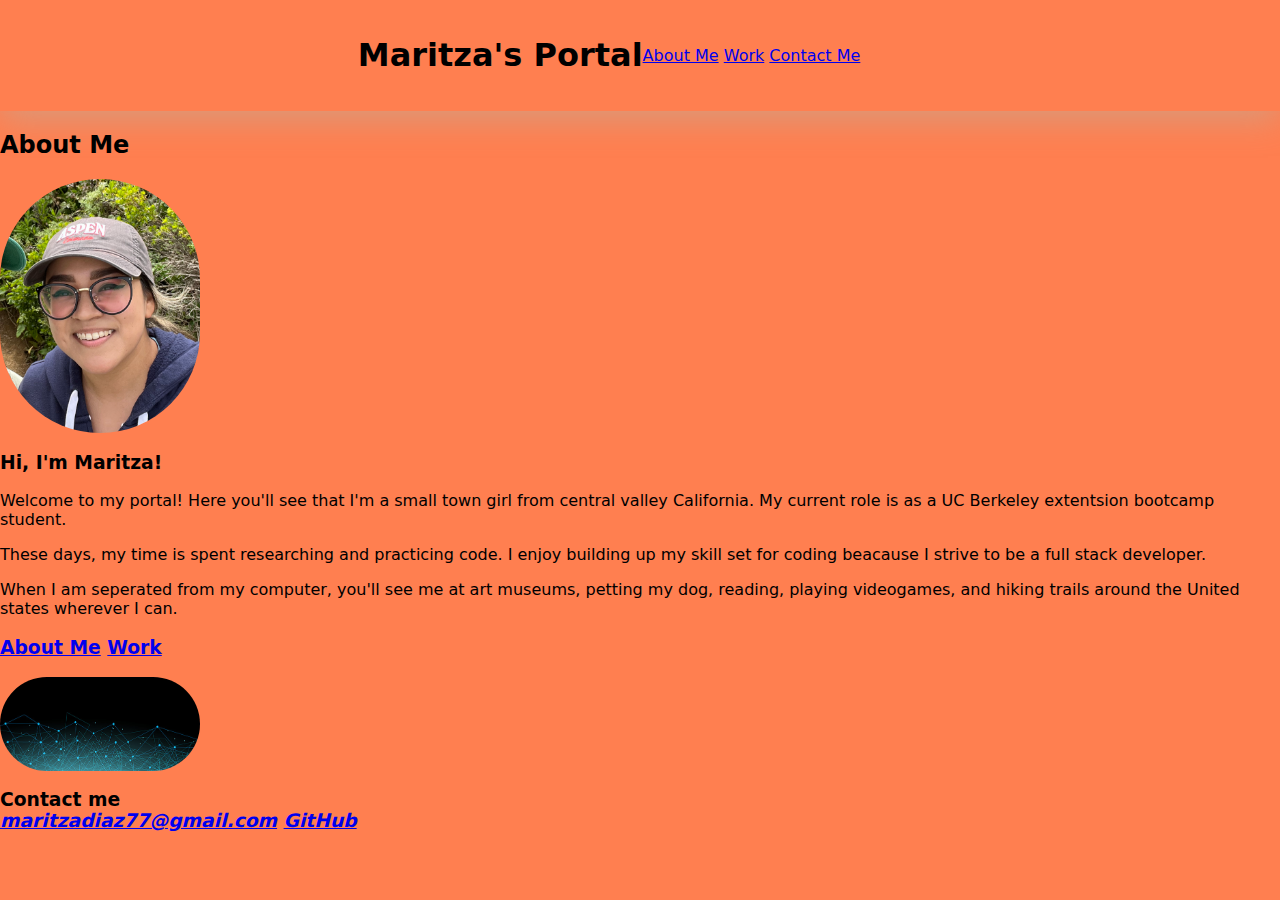
==== index.html @ 1c759dd8 "added some new images i want to use." ====
<!DOCTYPE html>
<html lang="en">
  <head>
    <meta charset="UTF-8" />
    <meta name="viewport" content="width=device-width, initial-scale=1.0" />
    <title>Maritza's Portal</title>
    <link rel="stylesheet" href="style.css" />
  </head>
  <header>
    <h1>Maritza's Portal</h1>
    <nav>
      <a href="about">About Me</a>
      <a href="work">Work</a>
      <a href="contact">Contact Me</a>
    </nav>
  </header>

  <section class="page-section" id="about">
    <h2>About Me</h2>
    <div>
      <img src="Portrait.jpg" alt="image" />
      <h3>Hi, I'm Maritza!</h3>
      <p>
        Welcome to my portal! Here you'll see that I'm a small town girl from
        central valley California. My current role is as a UC Berkeley
        extentsion bootcamp student.
      </p>
      <p>
        These days, my time is spent researching and practicing code. I enjoy
        building up my skill set for coding beacause I strive to be a full stack
        developer.
      </p>
      <p>
        When I am seperated from my computer, you'll see me at art museums,
        petting my dog, reading, playing videogames, and hiking trails around
        the United states wherever I can.
      </p>
    </div>
  </section>

  <h3>
    <nav>
      <a href="About Me">About Me</a>
      <a href="Work">Work</a>
    </nav>
  </h3>

  <body>
    <div class="background">
      <img src="cyberspace.jpg" />
    </div>
    <section class="contact" id="contact">
      <h3>
        Contact me
        <address>
          <a href="mailto:maritzadiaz77@gmail.com">maritzadiaz77@gmail.com</a>
          <a href="https://github.com/maritzadiaz77">GitHub</a>
        </address>
      </h3>
    </section>
  </body>
</html>
---- style.css ----
* {
  box-sizing: border-box;
}
body {
  margin: 0;
  padding: 0;
  font-family: system-ui, -apple-system, BlinkMacSystemFont, "Segoe UI", Roboto,
    Oxygen, Ubuntu, Cantarell, "Open Sans", "Helvetica Neue", sans-serif;
  background-color: coral;
}

img {
  display: block;
  width: 200px;
  border-radius: 100px;
}
header {
  padding: 15px 6% 15px 015px;
  display: flex;
  flex-direction: row;
  justify-content: center;
  flex-wrap: wrap;
  align-items: center;
  box-shadow: 0 5px 35px rgba(146, 204, 206, 0.4);
}
body {
  background-repeat: no-repeat;
  background-size: cover;
}
/* */
*/
/* header { */ 
/* background-color: transparent; */
/* padding: 20px; */
/* text-align: center; */
/* font-size: 25px; */
/* color: forestgreen; */
/* background-color: aqua; */
/* /}  */

nav {
  float: left;
  width: 97%;
  height: 30px;
  background: teal;
  padding: 30px;
  text-align: center;
}
p,
h1,
h2,
h3 {
  color: black;
}
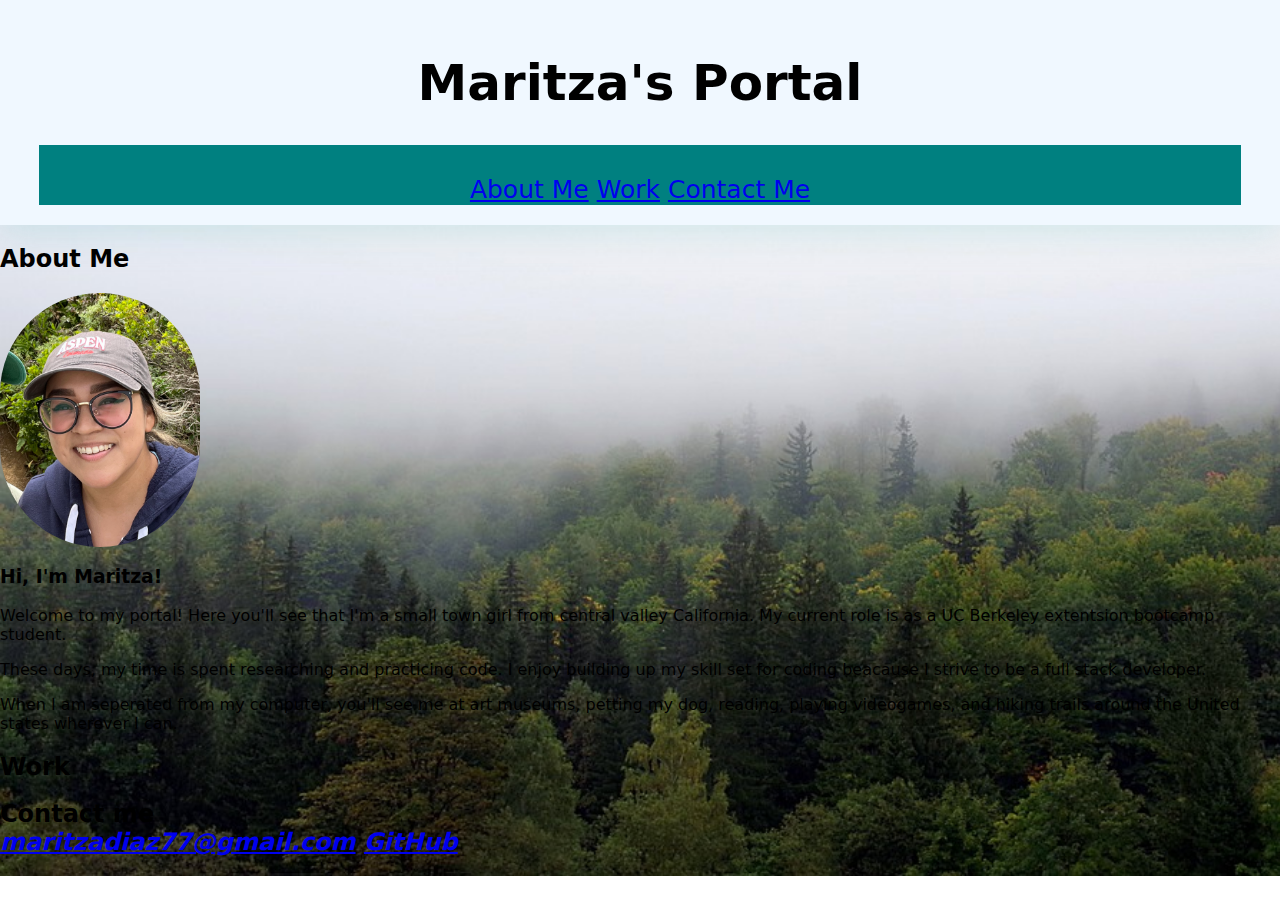
==== commit 0de0a44c: "Deleted an image I didnt't want to use anymore. I finally finished adding changes to the background." ====
--- a/index.html
+++ b/index.html
@@ -15,48 +15,47 @@
     </nav>
   </header>
 
-  <section class="page-section" id="about">
-    <h2>About Me</h2>
-    <div>
-      <img src="Portrait.jpg" alt="image" />
-      <h3>Hi, I'm Maritza!</h3>
-      <p>
-        Welcome to my portal! Here you'll see that I'm a small town girl from
-        central valley California. My current role is as a UC Berkeley
-        extentsion bootcamp student.
-      </p>
-      <p>
-        These days, my time is spent researching and practicing code. I enjoy
-        building up my skill set for coding beacause I strive to be a full stack
-        developer.
-      </p>
-      <p>
-        When I am seperated from my computer, you'll see me at art museums,
-        petting my dog, reading, playing videogames, and hiking trails around
-        the United states wherever I can.
-      </p>
-    </div>
-  </section>
+  <body>
+    <section class="page-section" id="about">
+      <h2>About Me</h2>
+      <div>
+        <img src="Portrait.jpg" alt="image" />
+        <h3>Hi, I'm Maritza!</h3>
+        <p>
+          Welcome to my portal! Here you'll see that I'm a small town girl from
+          central valley California. My current role is as a UC Berkeley
+          extentsion bootcamp student.
+        </p>
+        <p>
+          These days, my time is spent researching and practicing code. I enjoy
+          building up my skill set for coding beacause I strive to be a full
+          stack developer.
+        </p>
+        <p>
+          When I am seperated from my computer, you'll see me at art museums,
+          petting my dog, reading, playing videogames, and hiking trails around
+          the United states wherever I can.
+        </p>
+      </div>
+    </section>
 
-  <h3>
-    <nav>
-      <a href="About Me">About Me</a>
-      <a href="Work">Work</a>
-    </nav>
-  </h3>
+    <section class="page-section" id="work">
+      <h2>Work</h2>
+      <div>
+        <!-- image/hover link to work -->
+      </div>
+    </section>
 
-  <body>
-    <div class="background">
-      <img src="cyberspace.jpg" />
-    </div>
-    <section class="contact" id="contact">
-      <h3>
-        Contact me
-        <address>
-          <a href="mailto:maritzadiaz77@gmail.com">maritzadiaz77@gmail.com</a>
-          <a href="https://github.com/maritzadiaz77">GitHub</a>
-        </address>
-      </h3>
+    <section class="page-section" id="contact">
+      <div>
+        <h2>
+          Contact me
+          <address>
+            <a href="mailto:maritzadiaz77@gmail.com">maritzadiaz77@gmail.com</a>
+            <a href="https://github.com/maritzadiaz77">GitHub</a>
+          </address>
+        </h2>
+      </div>
     </section>
   </body>
 </html>
--- a/style.css
+++ b/style.css
@@ -6,9 +6,12 @@
   padding: 0;
   font-family: system-ui, -apple-system, BlinkMacSystemFont, "Segoe UI", Roboto,
     Oxygen, Ubuntu, Cantarell, "Open Sans", "Helvetica Neue", sans-serif;
-  background-color: coral;
+  /* Added a background image to my website. I added no repeat so that it's a single image and added the cover property
+  so that the image covers the whole background.*/
+  background-image: url(foggylandscape.jpg);
+  background-repeat: no-repeat;
+  background-size: cover;
 }
-
 img {
   display: block;
   width: 200px;
@@ -23,20 +26,13 @@
   align-items: center;
   box-shadow: 0 5px 35px rgba(146, 204, 206, 0.4);
 }
-body {
-  background-repeat: no-repeat;
-  background-size: cover;
+header {
+  background-color: aliceblue;
+  padding: 20px;
+  text-align: center;
+  font-size: 25px;
+  color: forestgreen;
 }
-/* */
-*/
-/* header { */ 
-/* background-color: transparent; */
-/* padding: 20px; */
-/* text-align: center; */
-/* font-size: 25px; */
-/* color: forestgreen; */
-/* background-color: aqua; */
-/* /}  */
 
 nav {
   float: left;
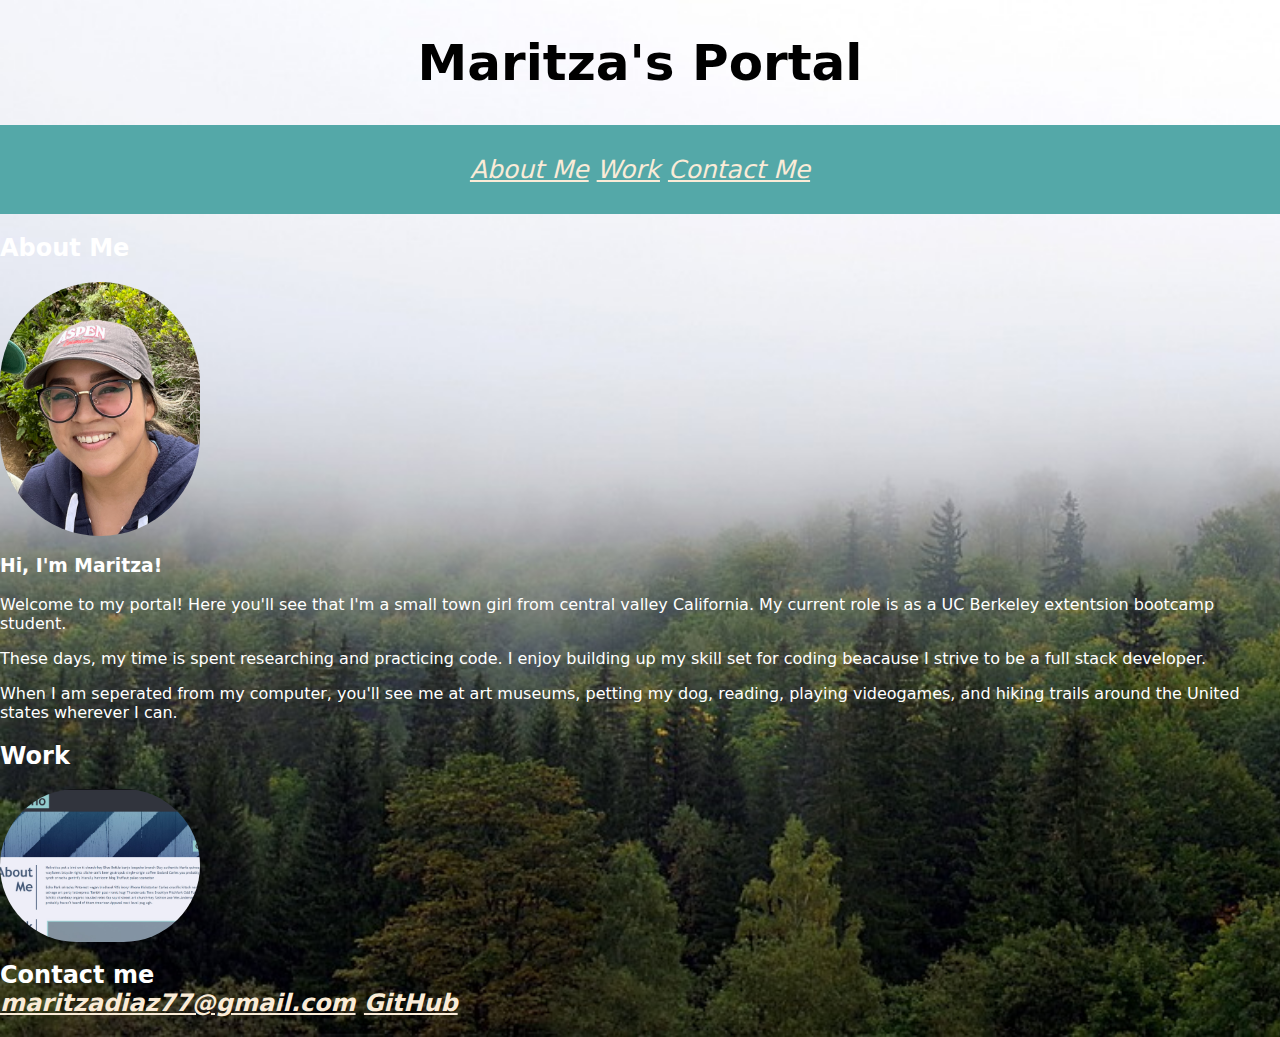
==== commit 8bf279a7: "I added a second image to my "work" section." ====
--- a/index.html
+++ b/index.html
@@ -18,8 +18,9 @@
   <body>
     <section class="page-section" id="about">
       <h2>About Me</h2>
+
+      <img src="Portrait.jpg" alt="image" />
       <div>
-        <img src="Portrait.jpg" alt="image" />
         <h3>Hi, I'm Maritza!</h3>
         <p>
           Welcome to my portal! Here you'll see that I'm a small town girl from
@@ -41,8 +42,8 @@
 
     <section class="page-section" id="work">
       <h2>Work</h2>
-      <div>
-        <!-- image/hover link to work -->
+      <div id="work-img">
+        <img src="Lerantino.jpg" alt="image" />
       </div>
     </section>
 
--- a/style.css
+++ b/style.css
@@ -18,33 +18,30 @@
   border-radius: 100px;
 }
 header {
-  padding: 15px 6% 15px 015px;
   display: flex;
   flex-direction: row;
   justify-content: center;
   flex-wrap: wrap;
   align-items: center;
-  box-shadow: 0 5px 35px rgba(146, 204, 206, 0.4);
-}
-header {
-  background-color: aliceblue;
-  padding: 20px;
+
   text-align: center;
   font-size: 25px;
-  color: forestgreen;
+  background-color: transparent;
 }
 
 nav {
-  float: left;
-  width: 97%;
-  height: 30px;
-  background: teal;
+  /* This first property will allow nav to take up 100% of screen. */
+  width: 100%;
+  background: rgb(84, 168, 168);
   padding: 30px;
   text-align: center;
 }
 p,
-h1,
 h2,
 h3 {
-  color: black;
+  color: white;
 }
+a:link {
+  color: antiquewhite;
+  font-style: italic;
+}
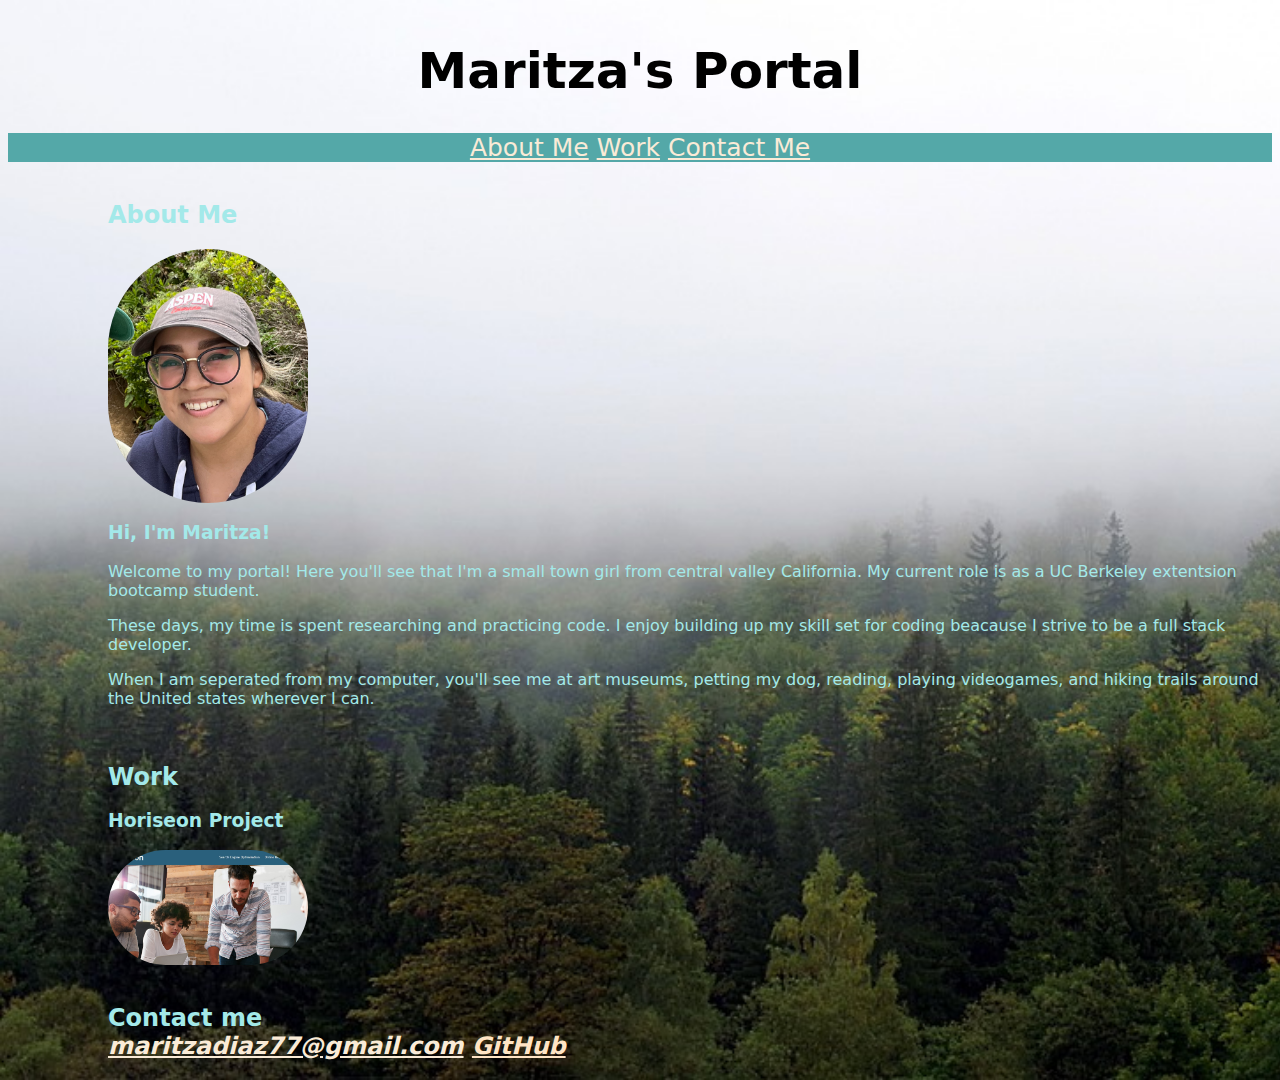
==== commit 1187caec: "I replaced the Lerantino image with an image of Horiseon. I also made my nav links function." ====
--- a/index.html
+++ b/index.html
@@ -4,17 +4,21 @@
     <meta charset="UTF-8" />
     <meta name="viewport" content="width=device-width, initial-scale=1.0" />
     <title>Maritza's Portal</title>
+    <!-- I connected my css to my html. -->
     <link rel="stylesheet" href="style.css" />
   </head>
   <header>
+    <!-- I tried to come up with a title for my site. -->
     <h1>Maritza's Portal</h1>
     <nav>
-      <a href="about">About Me</a>
-      <a href="work">Work</a>
-      <a href="contact">Contact Me</a>
+      <!-- I had to add ids to my sections so that I could make my nav section function.
+      By adding the <a href and pound key, now they're connected to my secions. -->
+      <a href="#about">About Me</a>
+      <a href="#work">Work</a>
+      <a href="#contact">Contact Me</a>
     </nav>
   </header>
-
+  <br />
   <body>
     <section class="page-section" id="about">
       <h2>About Me</h2>
@@ -39,21 +43,27 @@
         </p>
       </div>
     </section>
-
+    <br />
     <section class="page-section" id="work">
       <h2>Work</h2>
-      <div id="work-img">
-        <img src="Lerantino.jpg" alt="image" />
-      </div>
+      <!-- I was able to connect the previous assignment here by using my repo on github for it. -->
+      <h3>Horiseon Project</h3>
+      <a href="https://maritzadiaz77.github.io/marketing-tress/">
+        <img src="project.jpg" alt="image" width="400px"
+      /></a>
     </section>
-
+    <br />
     <section class="page-section" id="contact">
       <div>
         <h2>
           Contact me
           <address>
+            <!-- I made my email address actually function with the help of w3schools. -->
             <a href="mailto:maritzadiaz77@gmail.com">maritzadiaz77@gmail.com</a>
-            <a href="https://github.com/maritzadiaz77">GitHub</a>
+            <!-- I learned that I could just passte my github url below and I decided to change the color of it as well. -->
+            <a href="https://github.com/maritzadiaz77" style="color: bisque"
+              >GitHub</a
+            >
           </address>
         </h2>
       </div>
--- a/style.css
+++ b/style.css
@@ -2,8 +2,6 @@
   box-sizing: border-box;
 }
 body {
-  margin: 0;
-  padding: 0;
   font-family: system-ui, -apple-system, BlinkMacSystemFont, "Segoe UI", Roboto,
     Oxygen, Ubuntu, Cantarell, "Open Sans", "Helvetica Neue", sans-serif;
   /* Added a background image to my website. I added no repeat so that it's a single image and added the cover property
@@ -16,32 +14,40 @@
   display: block;
   width: 200px;
   border-radius: 100px;
+  margin-left: 100px;
 }
+/* Below I used some of the properties from the Lerantino profile
+and I changed it to my liking like having the header fill out my screen at the top, but I
+changed it by making it ransparent so that we can still see my background photo. */
 header {
   display: flex;
   flex-direction: row;
   justify-content: center;
   flex-wrap: wrap;
   align-items: center;
-
   text-align: center;
   font-size: 25px;
   background-color: transparent;
 }
-
+/* Below, I wanted to still have a nav bar but I didn't want it to stick out so much so I gave it a light color. */
 nav {
   /* This first property will allow nav to take up 100% of screen. */
   width: 100%;
   background: rgb(84, 168, 168);
-  padding: 30px;
   text-align: center;
+  margin: 0;
+  padding: 0;
 }
 p,
 h2,
 h3 {
-  color: white;
+  color: rgb(163, 233, 233);
+  margin-left: 100px;
 }
-a:link {
+/* I added the visited to my links beacause I didn't want them to change colors once clicked. */
+a:link,
+:visited {
   color: antiquewhite;
-  font-style: italic;
 }
+@media screen {
+}
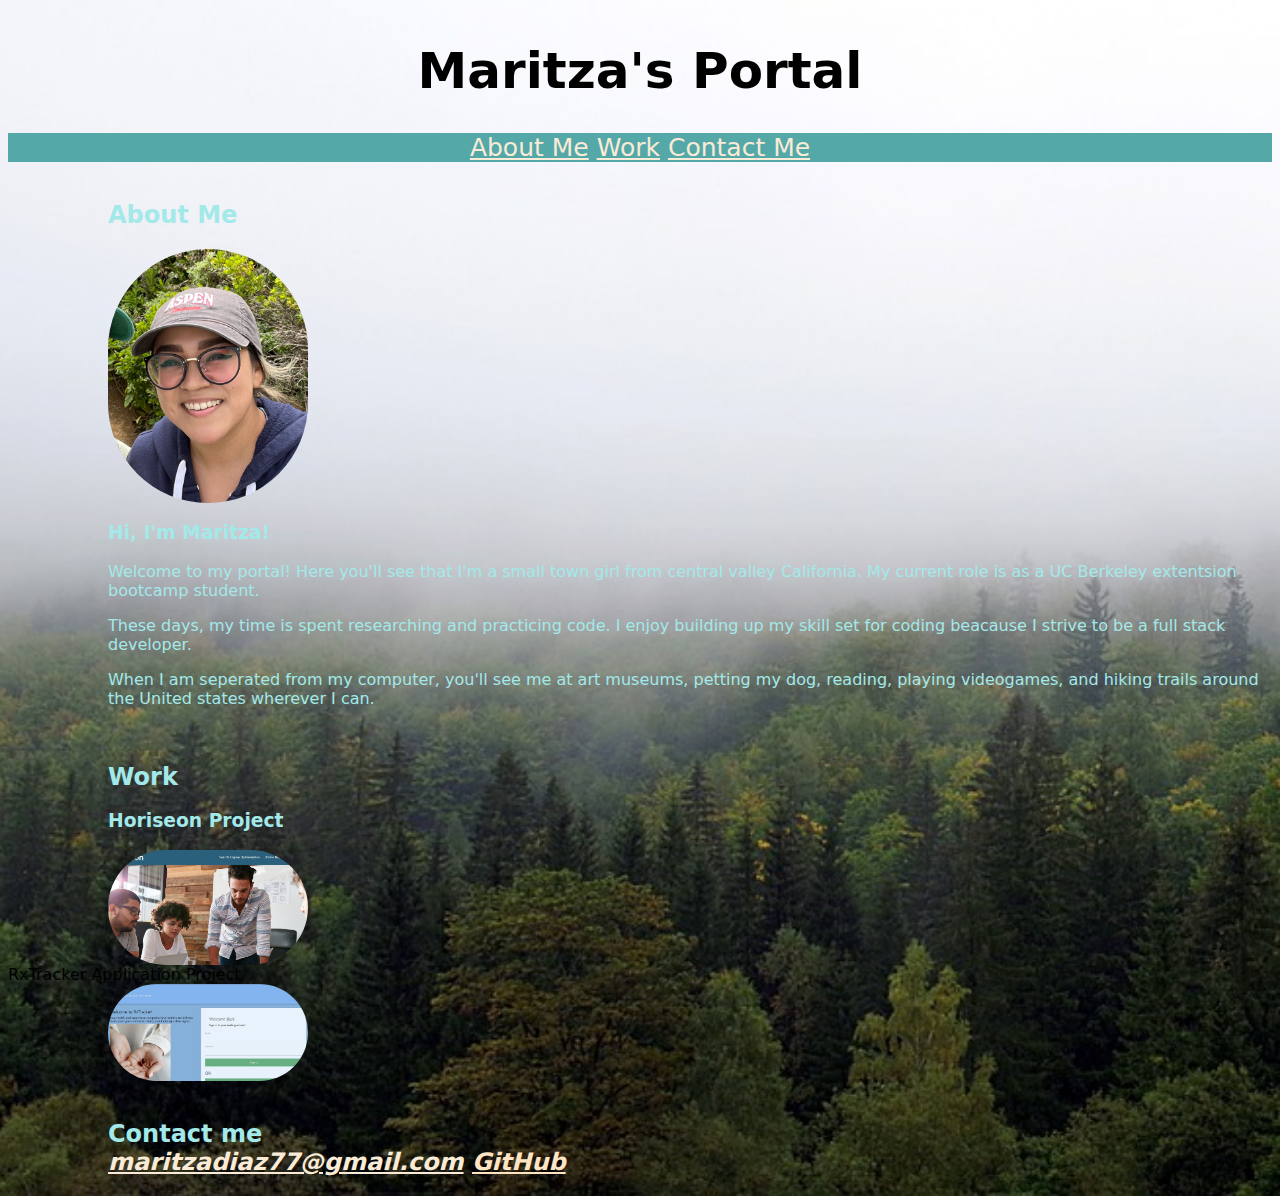
==== commit 8bfe01fb: "added image of project application project and link to project 1 to my portfolio." ====
--- a/index.html
+++ b/index.html
@@ -49,8 +49,11 @@
       <!-- I was able to connect the previous assignment here by using my repo on github for it. -->
       <h3>Horiseon Project</h3>
       <a href="https://maritzadiaz77.github.io/marketing-tress/">
-        <img src="project.jpg" alt="image" width="400px"
-      /></a>
+        <img src="project.jpg" alt="image" width="400px"/></a>
+<h23>
+RxTracker Application Project</h3>
+<a href="https://berheamanuel.github.io/rx-tracker-app/">
+<img src="healthGuardian.jpg" alt="image" width="400px"/></a>
     </section>
     <br />
     <section class="page-section" id="contact">
--- a/style.css
+++ b/style.css
@@ -49,5 +49,10 @@
 :visited {
   color: antiquewhite;
 }
-@media screen {
+/* As luigi suggested, I'm making a media query for
+mobile first. */
+@media only screen and (min-device-width: 480px) {
 }
+/* And this media query is for desktop. */
+@media only screen and (max-device-width: 992px) {
+}
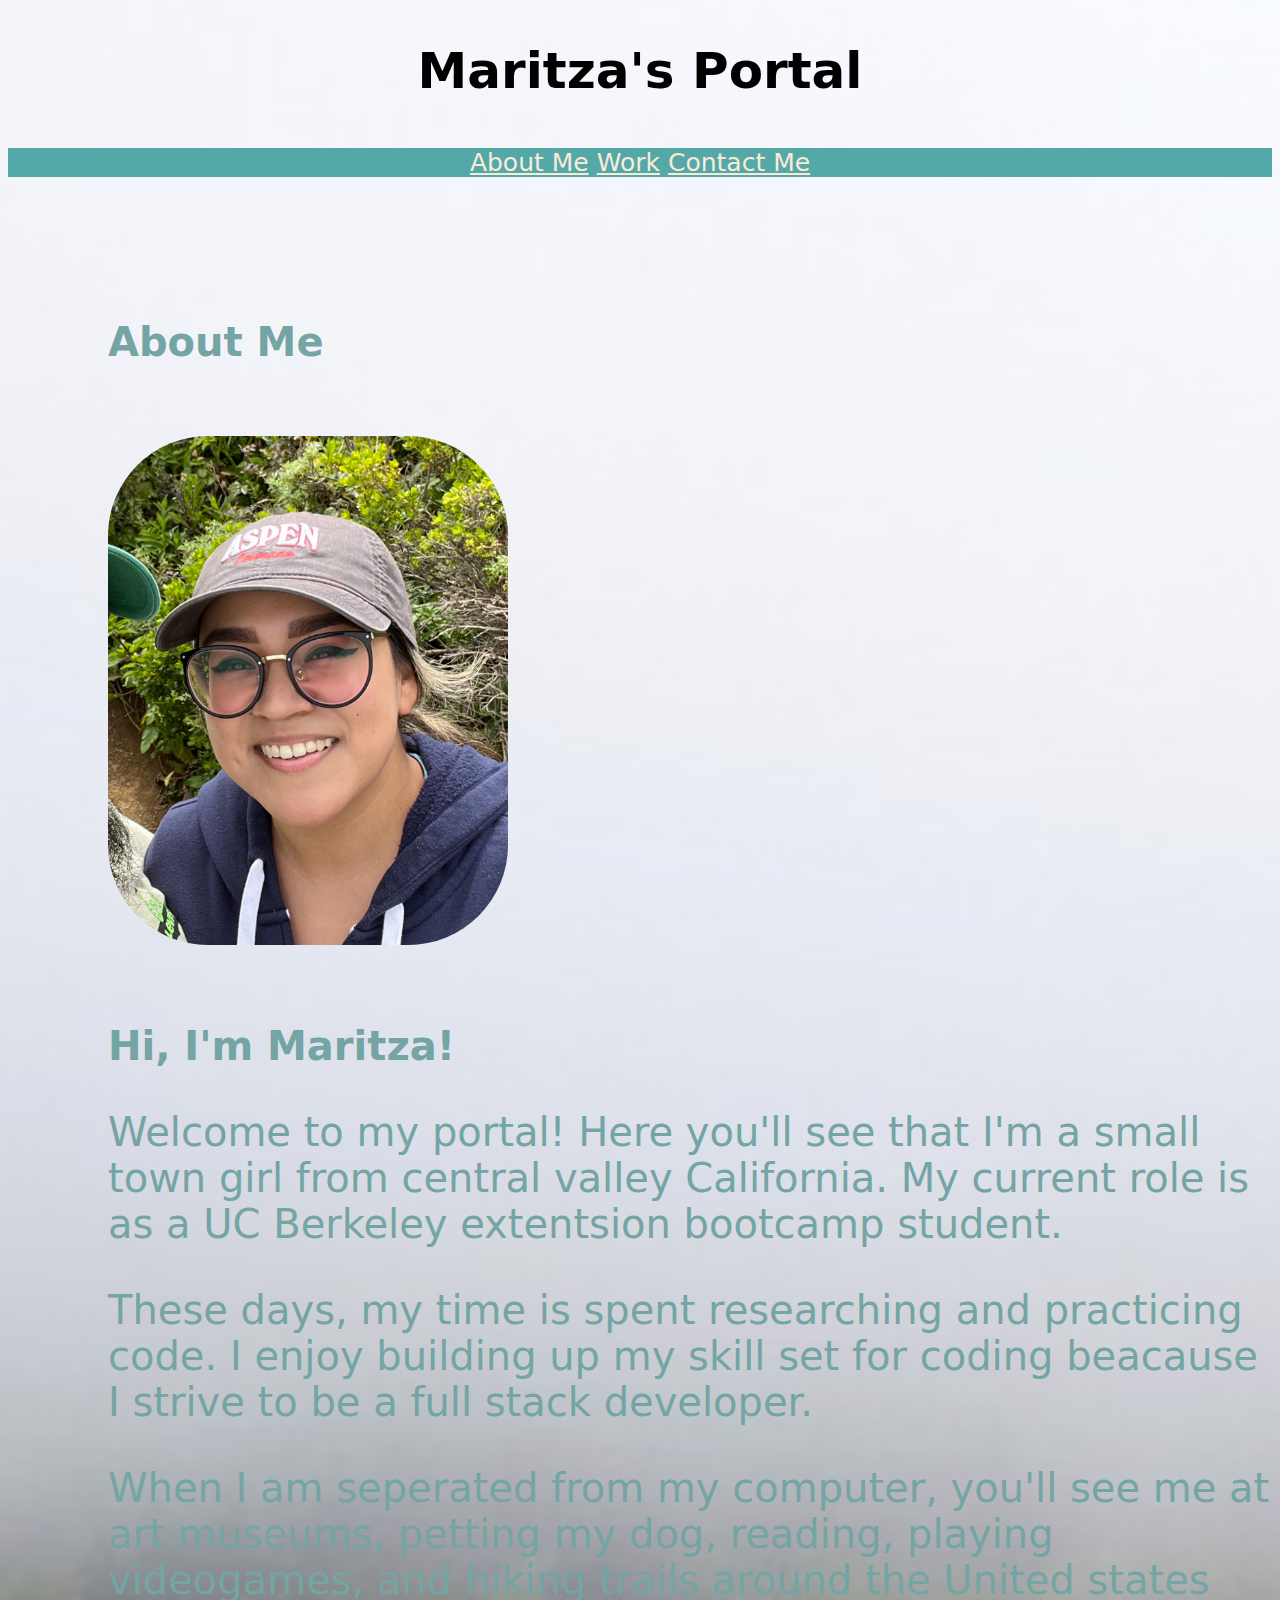
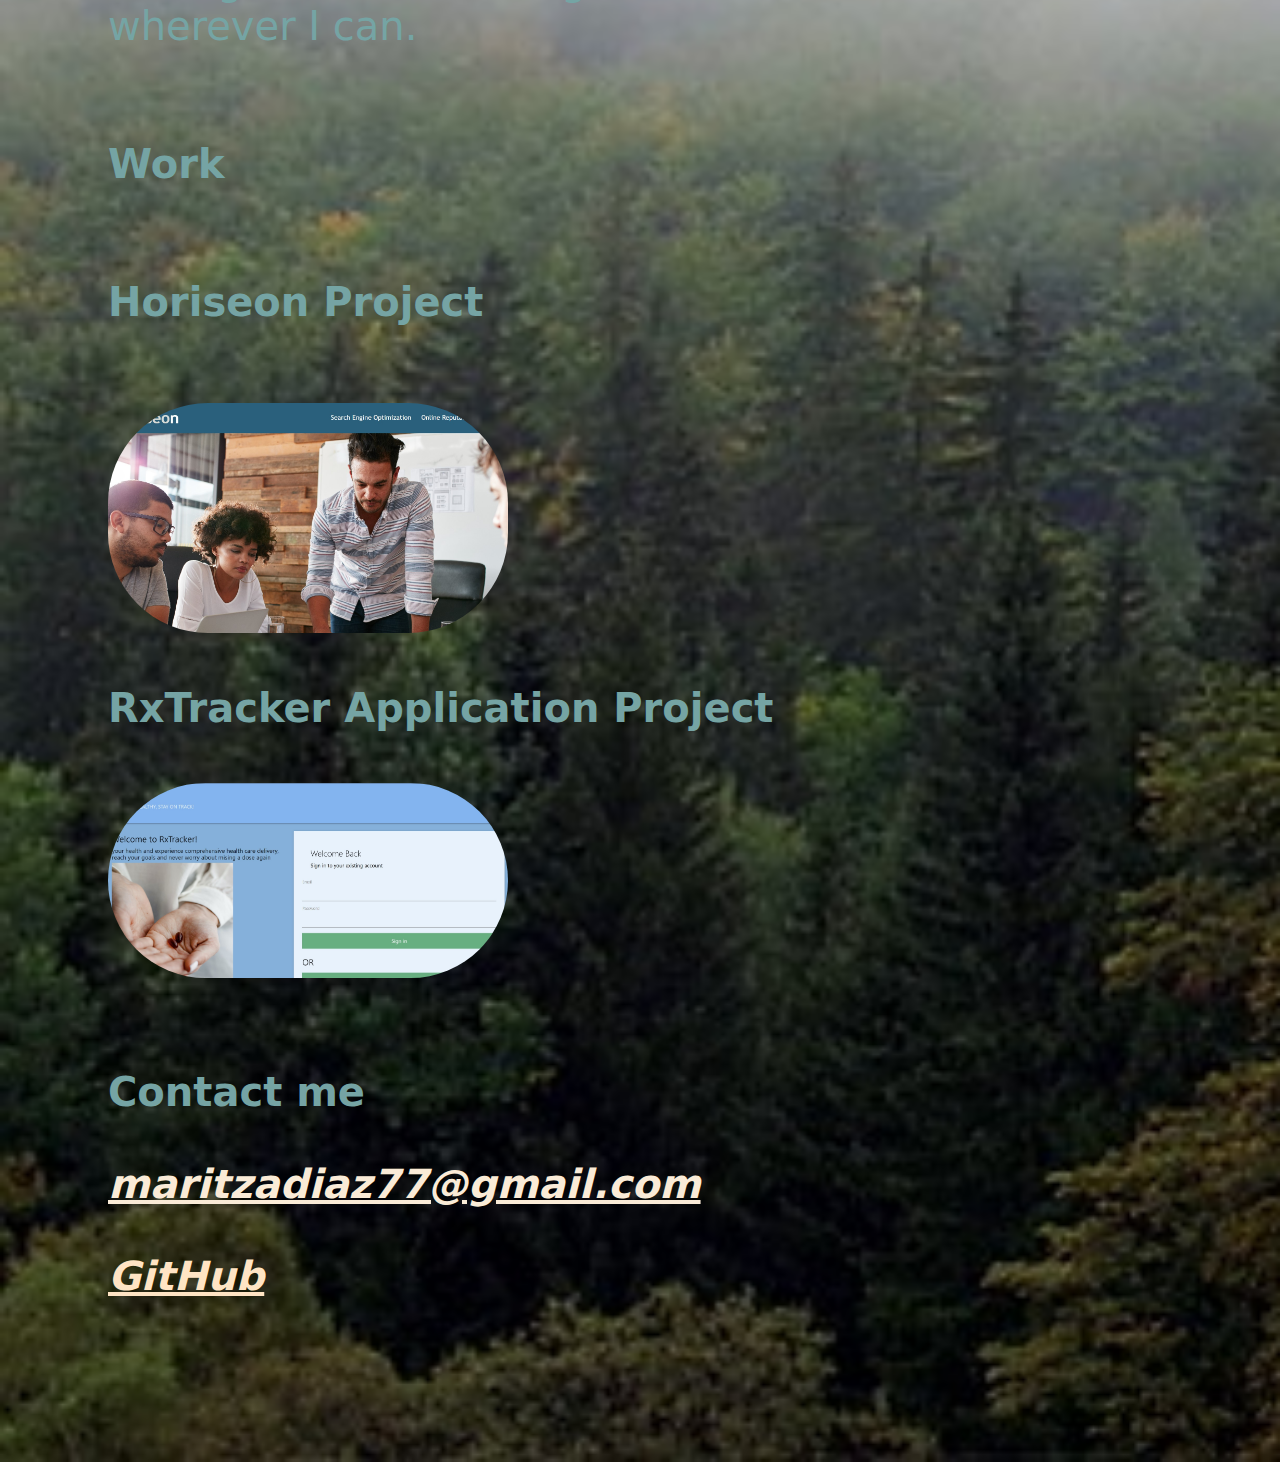
==== commit 084b5c2e: "Added screenshots of my webstite and added some more spacing in my code so that when i click the nav" ====
--- a/index.html
+++ b/index.html
@@ -16,14 +16,14 @@
       <a href="#about">About Me</a>
       <a href="#work">Work</a>
       <a href="#contact">Contact Me</a>
-    </nav>
+    </nav><br><br>
   </header>
-  <br />
+  <br /><br><br>
   <body>
-    <section class="page-section" id="about">
-      <h2>About Me</h2>
+    <section class="page-section" id="about"><br><br>
+      <h2>About Me</h2><br><br>
 
-      <img src="Portrait.jpg" alt="image" />
+      <img src="Portrait.jpg" alt="image" /><br><br>
       <div>
         <h3>Hi, I'm Maritza!</h3>
         <p>
@@ -45,30 +45,32 @@
     </section>
     <br />
     <section class="page-section" id="work">
-      <h2>Work</h2>
+      <h2>Work</h2><br>
       <!-- I was able to connect the previous assignment here by using my repo on github for it. -->
-      <h3>Horiseon Project</h3>
-      <a href="https://maritzadiaz77.github.io/marketing-tress/">
-        <img src="project.jpg" alt="image" width="400px"/></a>
-<h23>
-RxTracker Application Project</h3>
+      <h3>Horiseon Project</h3><br>
+      <a href="https://maritzadiaz77.github.io/marketing-tress/"><br>
+        <img src="project.jpg" alt="image" width="400px"/></a><br>
+<h2>
+RxTracker Application Project</h2><br>
 <a href="https://berheamanuel.github.io/rx-tracker-app/">
 <img src="healthGuardian.jpg" alt="image" width="400px"/></a>
     </section>
     <br />
-    <section class="page-section" id="contact">
-      <div>
+    <section class="page-section" id="contact"><br>
+      <div><br>
         <h2>
           Contact me
-          <address>
+          <address><br>
             <!-- I made my email address actually function with the help of w3schools. -->
-            <a href="mailto:maritzadiaz77@gmail.com">maritzadiaz77@gmail.com</a>
+            <a href="mailto:maritzadiaz77@gmail.com">maritzadiaz77@gmail.com</a><br><br>
             <!-- I learned that I could just passte my github url below and I decided to change the color of it as well. -->
             <a href="https://github.com/maritzadiaz77" style="color: bisque"
               >GitHub</a
-            >
-          </address>
+            ><br>
+          </address><br>
         </h2>
+        <br>
+        <br><br><br>
       </div>
     </section>
   </body>
--- a/style.css
+++ b/style.css
@@ -12,7 +12,7 @@
 }
 img {
   display: block;
-  width: 200px;
+  width: 400px;
   border-radius: 100px;
   margin-left: 100px;
 }
@@ -41,8 +41,9 @@
 p,
 h2,
 h3 {
-  color: rgb(163, 233, 233);
+  color: rgb(117, 164, 164);
   margin-left: 100px;
+ font-size:40px;
 }
 /* I added the visited to my links beacause I didn't want them to change colors once clicked. */
 a:link,
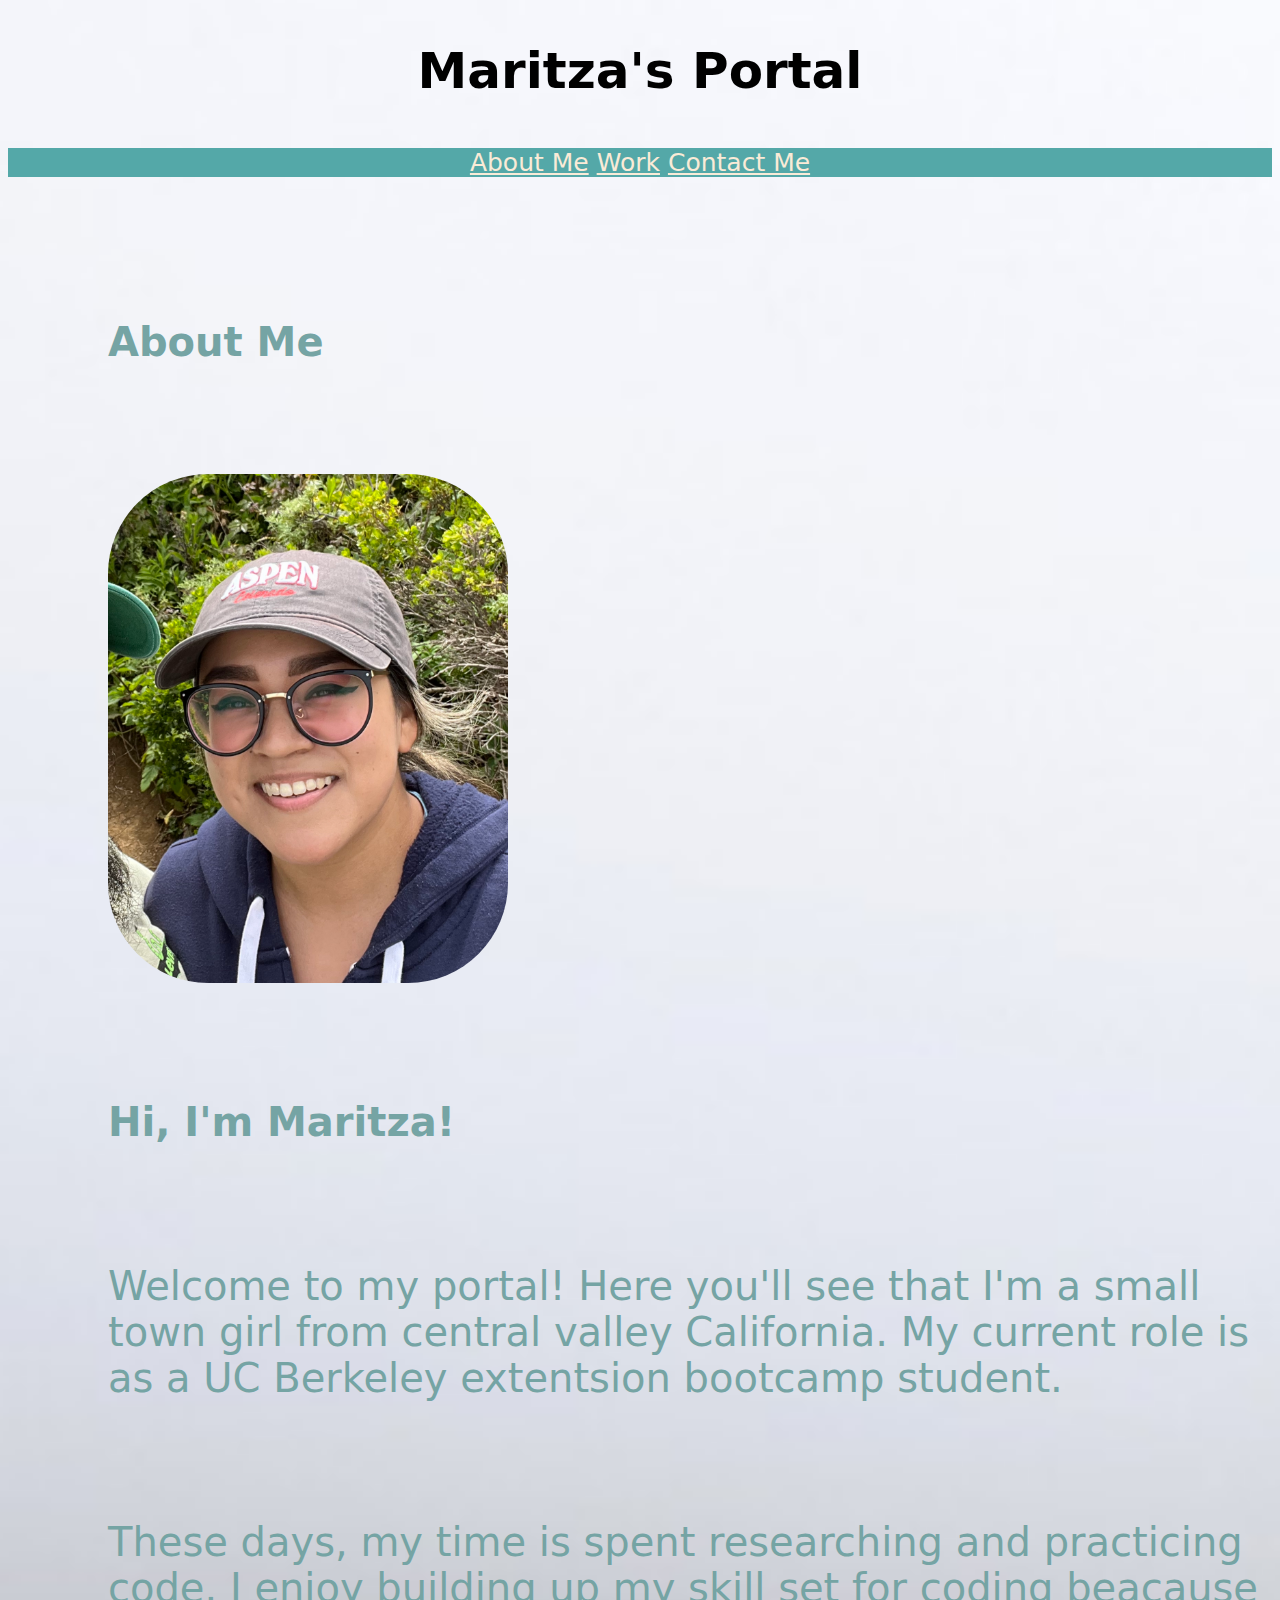
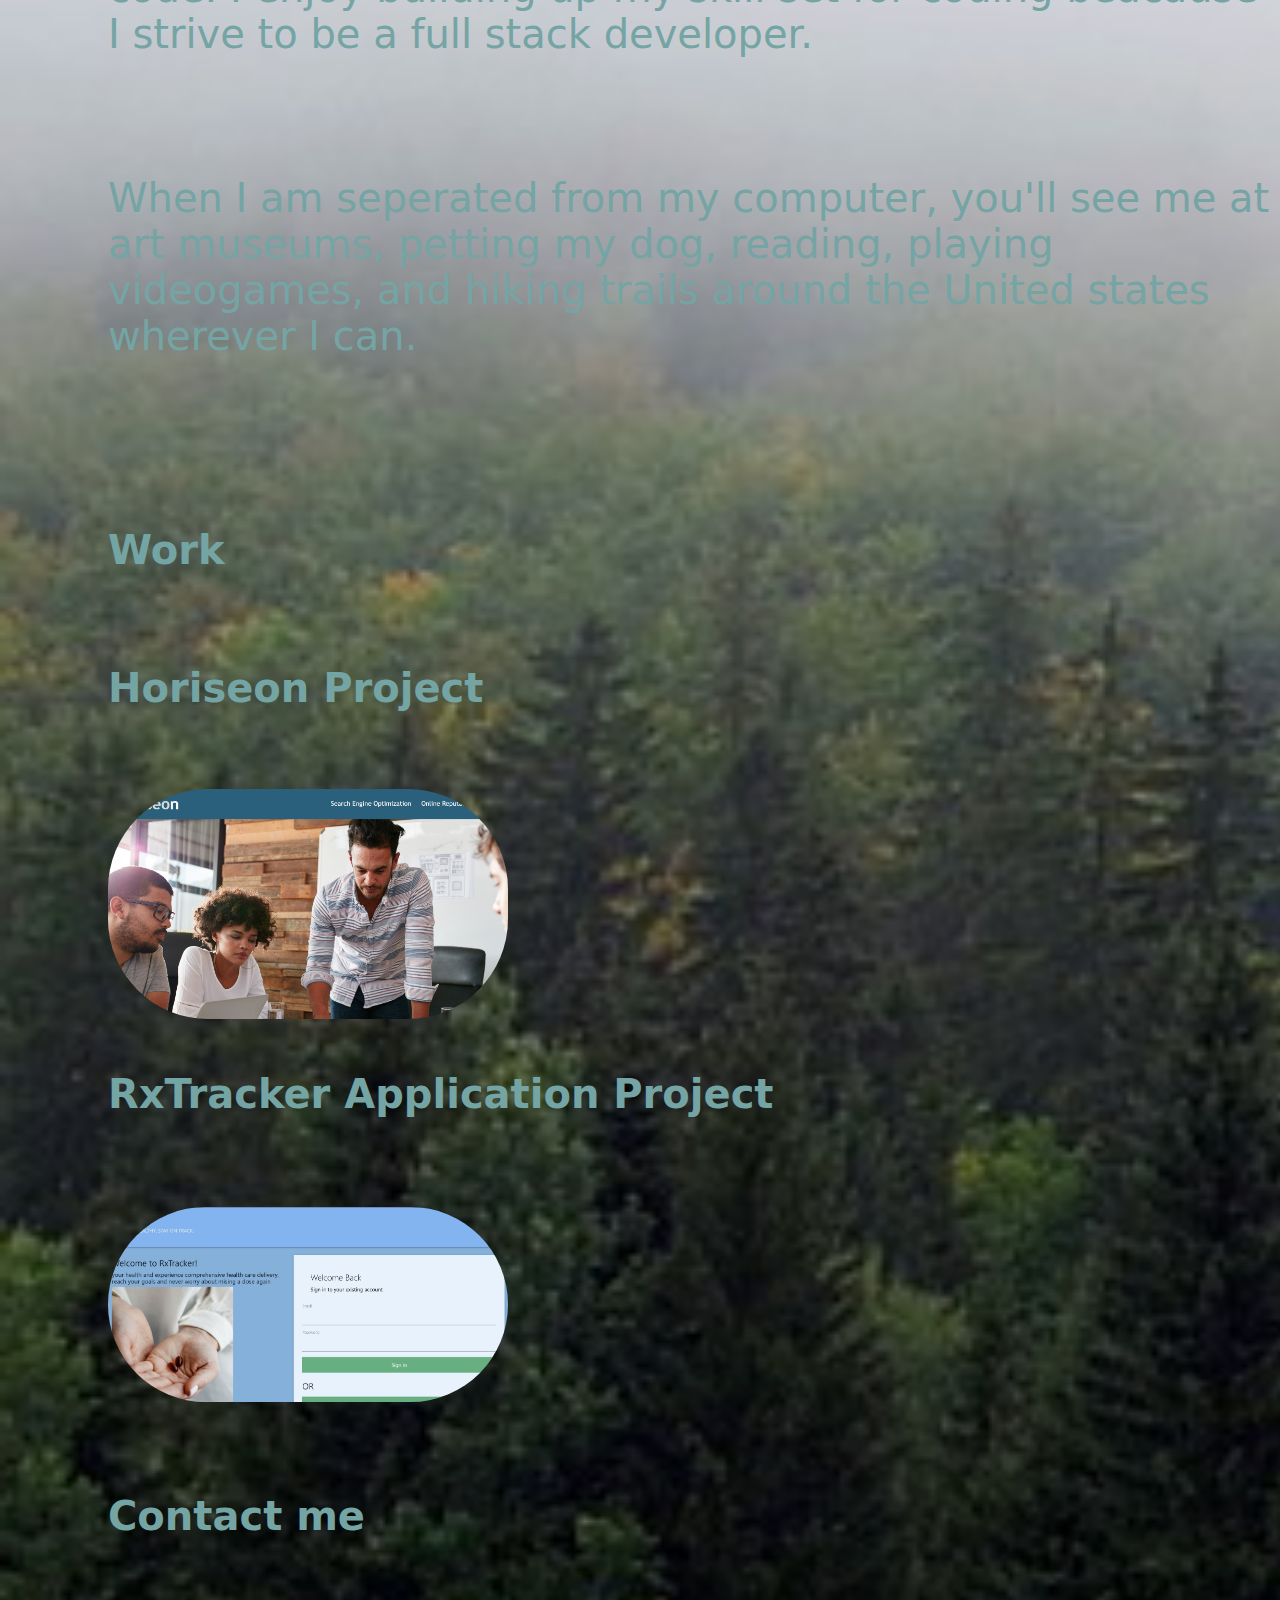
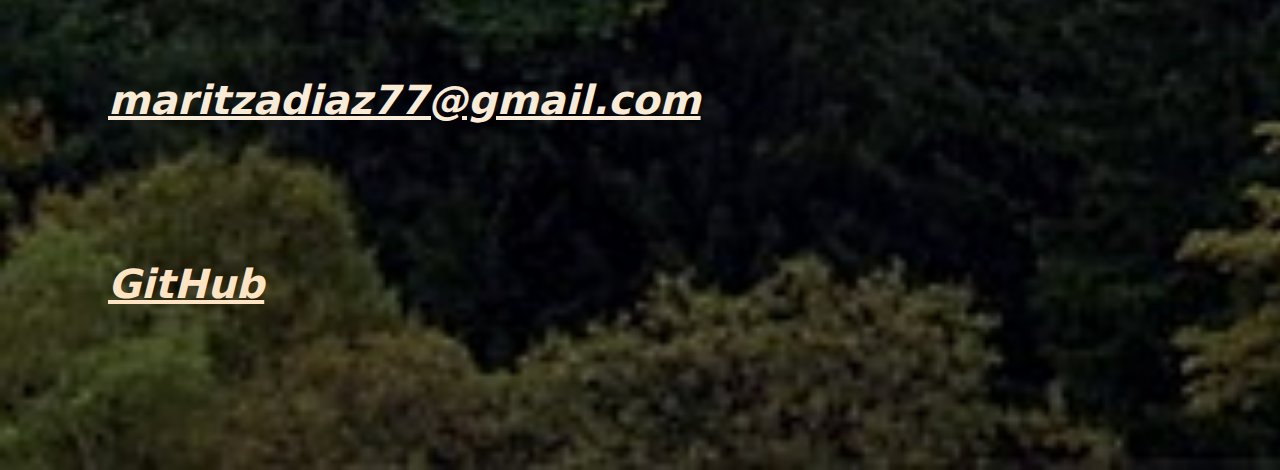
==== commit 6747eab5: "Added some spacing in my html code." ====
--- a/index.html
+++ b/index.html
@@ -9,7 +9,7 @@
   </head>
   <header>
     <!-- I tried to come up with a title for my site. -->
-    <h1>Maritza's Portal</h1>
+    <h1>Maritza's Portal</h1><br><br>
     <nav>
       <!-- I had to add ids to my sections so that I could make my nav section function.
       By adding the <a href and pound key, now they're connected to my secions. -->
@@ -21,28 +21,28 @@
   <br /><br><br>
   <body>
     <section class="page-section" id="about"><br><br>
-      <h2>About Me</h2><br><br>
+      <h2>About Me</h2><br><br><br><br>
 
-      <img src="Portrait.jpg" alt="image" /><br><br>
+      <img src="Portrait.jpg" alt="image" /><br><br><br><br>
       <div>
-        <h3>Hi, I'm Maritza!</h3>
+        <h3>Hi, I'm Maritza!</h3><br><br>
         <p>
           Welcome to my portal! Here you'll see that I'm a small town girl from
           central valley California. My current role is as a UC Berkeley
           extentsion bootcamp student.
-        </p>
+        </p><br><br>
         <p>
           These days, my time is spent researching and practicing code. I enjoy
           building up my skill set for coding beacause I strive to be a full
           stack developer.
-        </p>
+        </p><br><br>
         <p>
           When I am seperated from my computer, you'll see me at art museums,
           petting my dog, reading, playing videogames, and hiking trails around
           the United states wherever I can.
-        </p>
+        </p><br><br>
       </div>
-    </section>
+    </section><br><br>
     <br />
     <section class="page-section" id="work">
       <h2>Work</h2><br>
@@ -51,7 +51,7 @@
       <a href="https://maritzadiaz77.github.io/marketing-tress/"><br>
         <img src="project.jpg" alt="image" width="400px"/></a><br>
 <h2>
-RxTracker Application Project</h2><br>
+RxTracker Application Project</h2><br><br><br>
 <a href="https://berheamanuel.github.io/rx-tracker-app/">
 <img src="healthGuardian.jpg" alt="image" width="400px"/></a>
     </section>
@@ -60,9 +60,9 @@
       <div><br>
         <h2>
           Contact me
-          <address><br>
+          <address><br><br><br>
             <!-- I made my email address actually function with the help of w3schools. -->
-            <a href="mailto:maritzadiaz77@gmail.com">maritzadiaz77@gmail.com</a><br><br>
+            <a href="mailto:maritzadiaz77@gmail.com">maritzadiaz77@gmail.com</a><br><br><br><br>
             <!-- I learned that I could just passte my github url below and I decided to change the color of it as well. -->
             <a href="https://github.com/maritzadiaz77" style="color: bisque"
               >GitHub</a
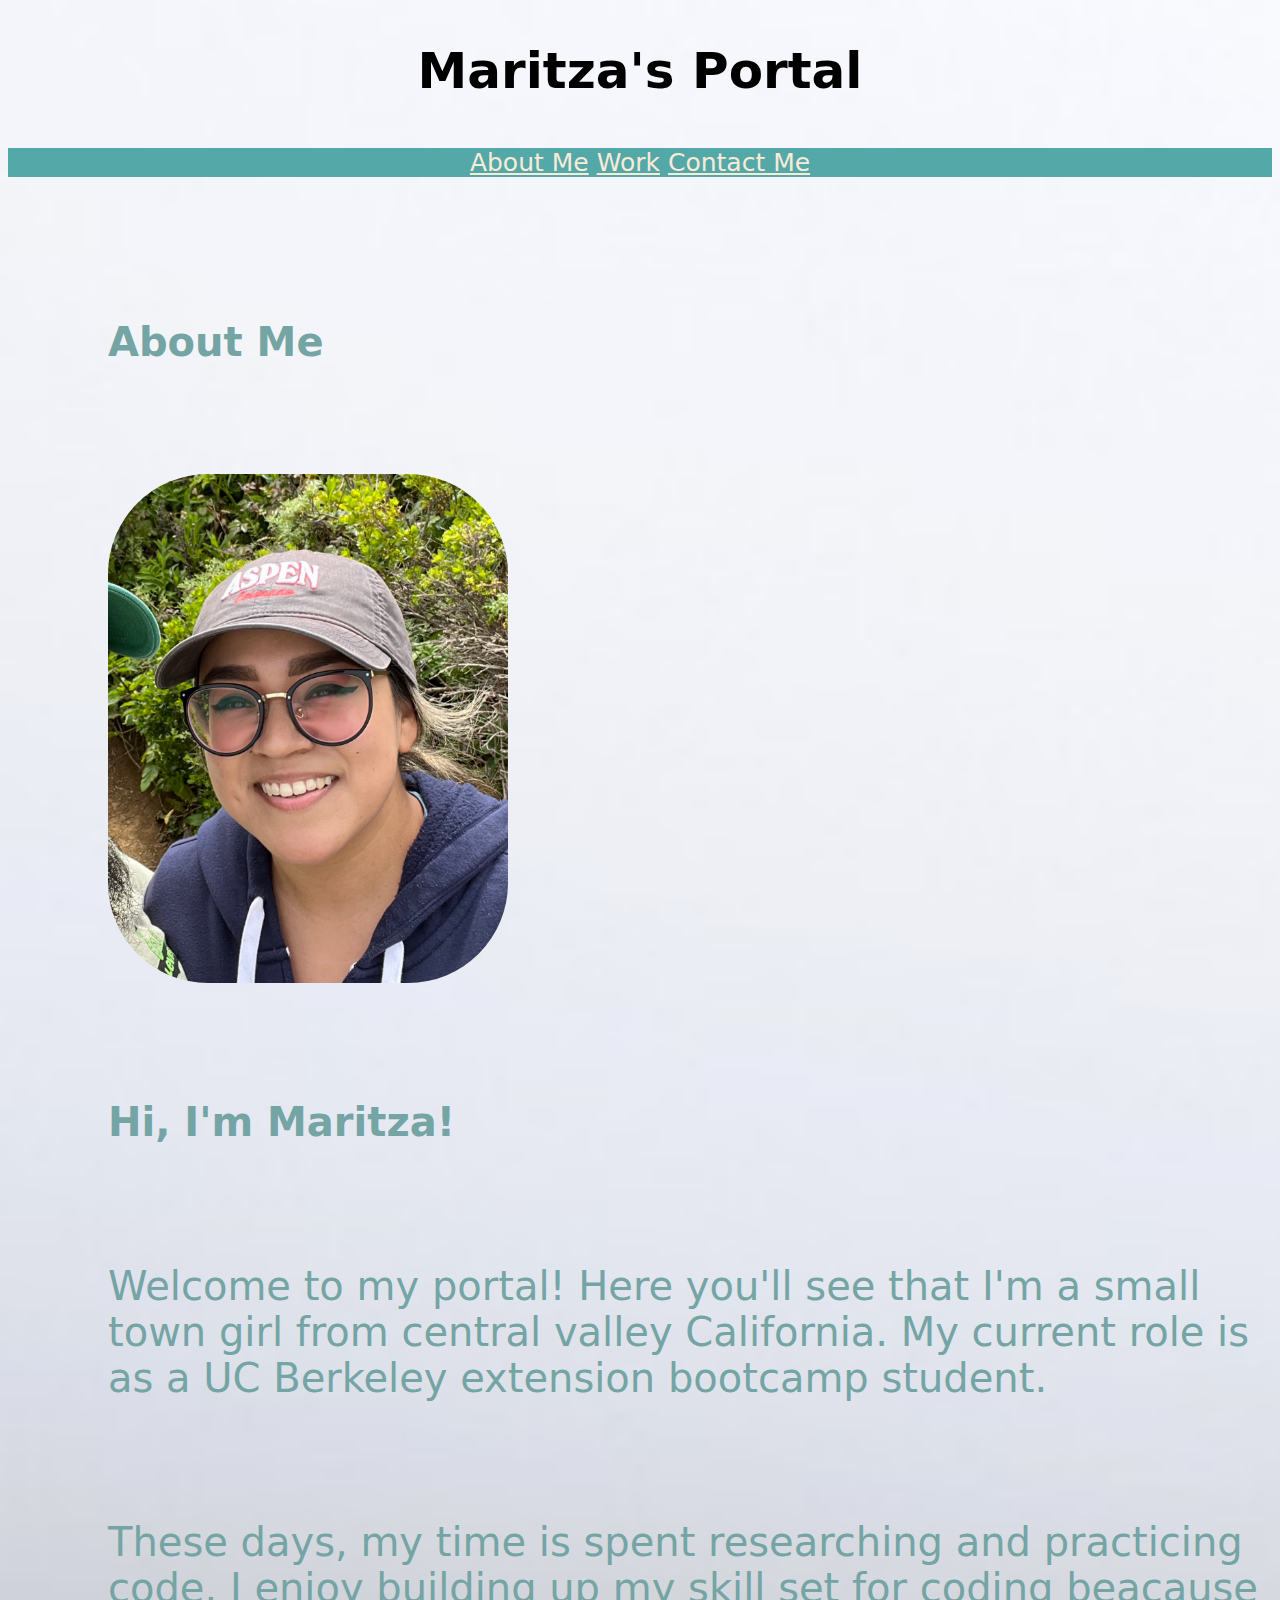
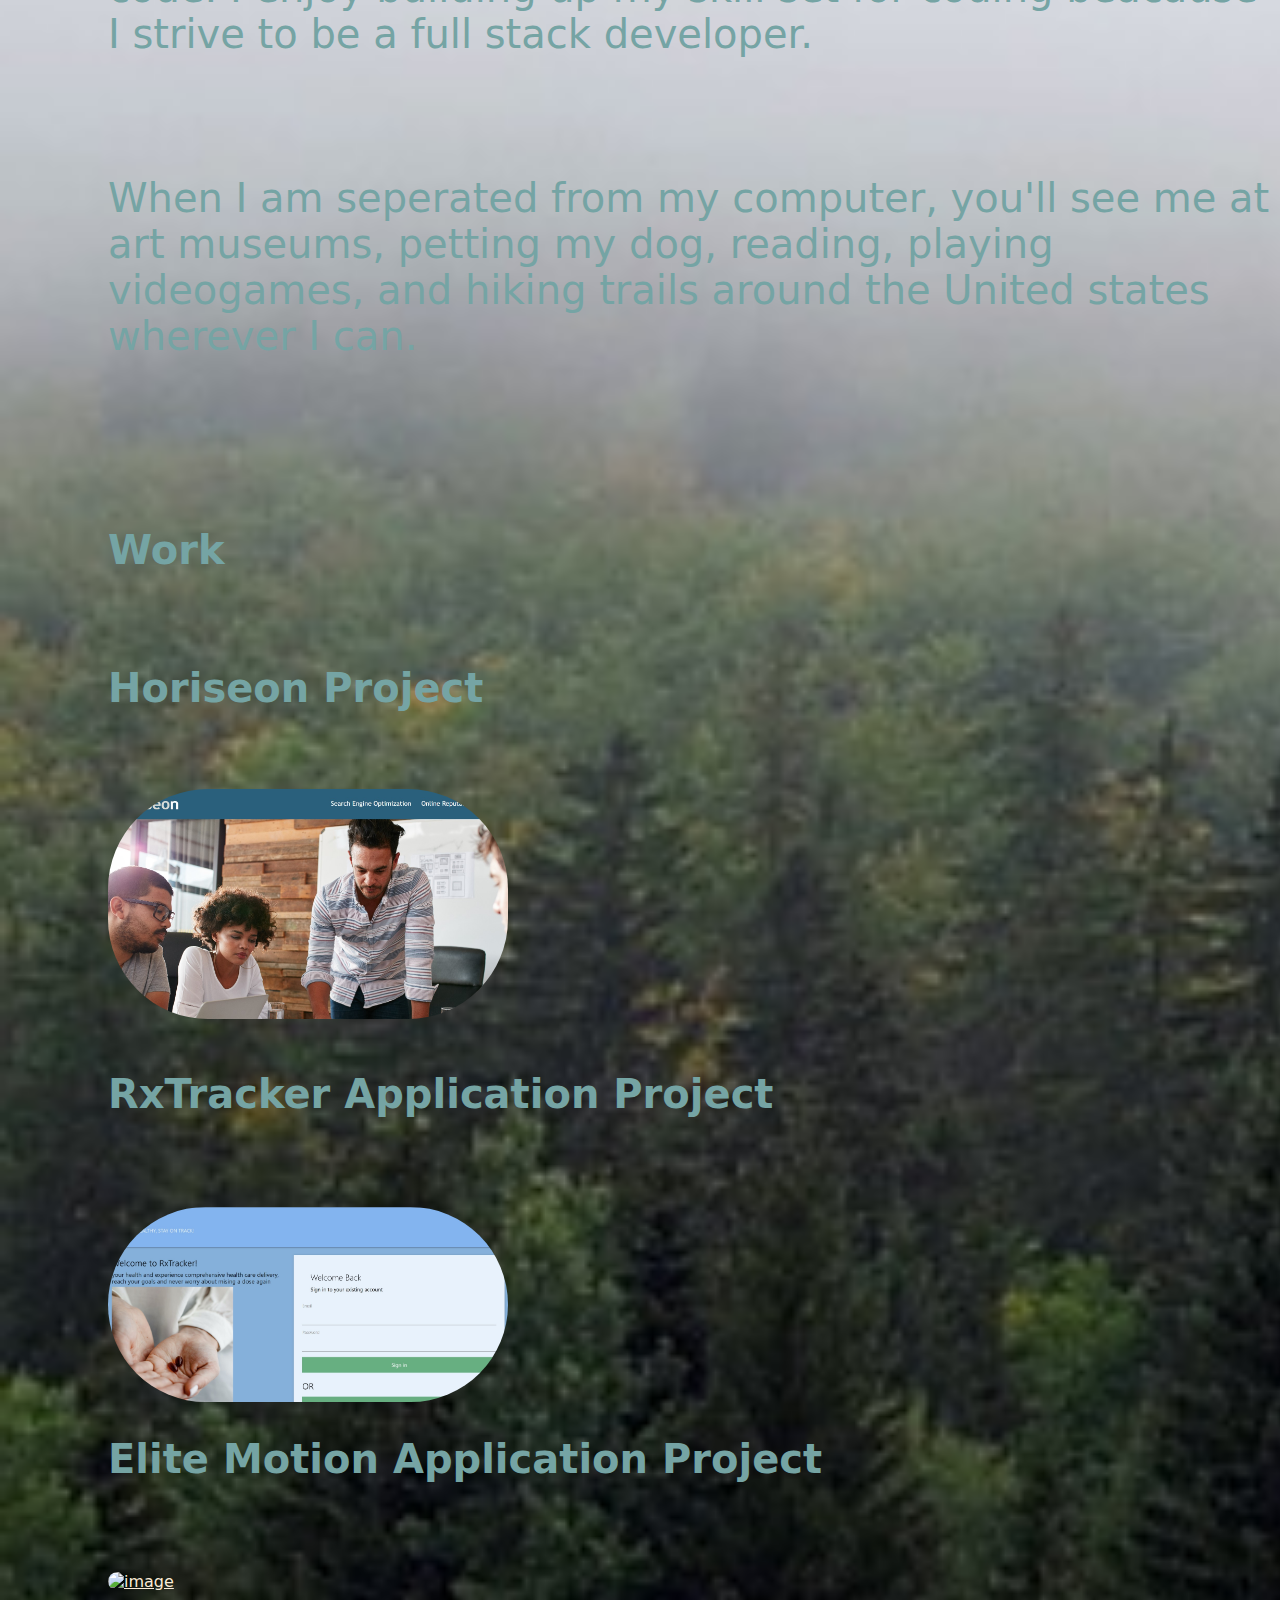
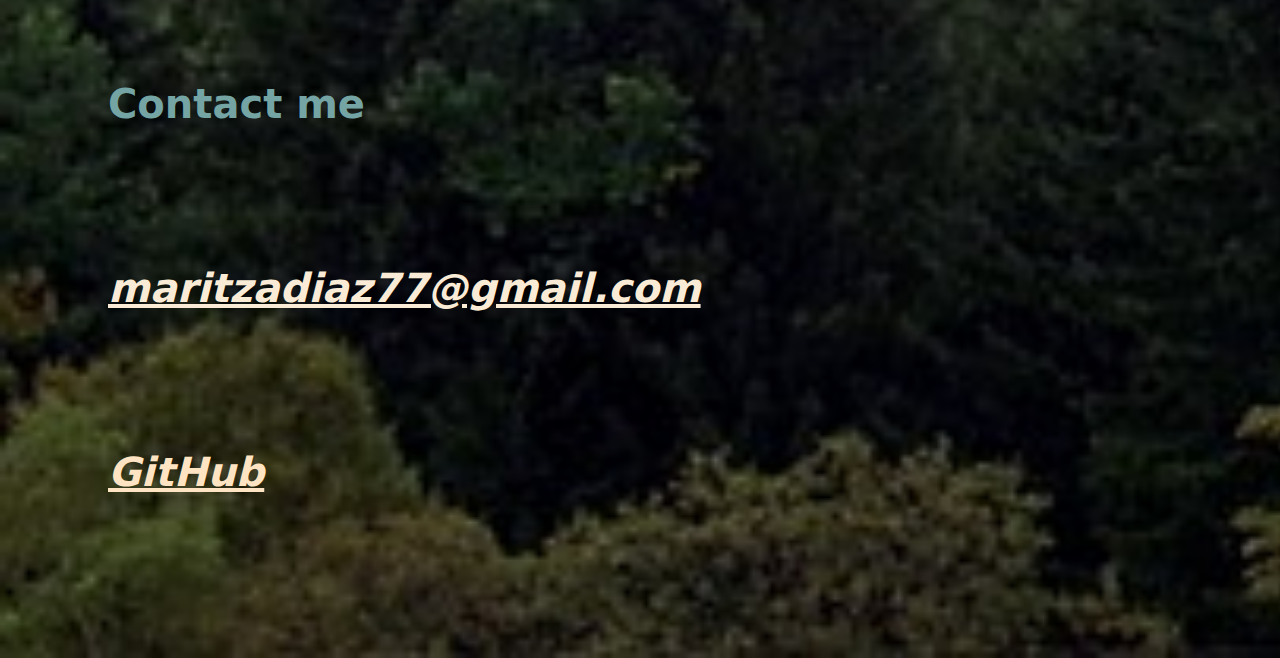
==== commit 3fecf0c4: "Added link to second project EliteMotion and screenshot." ====
--- a/index.html
+++ b/index.html
@@ -29,7 +29,7 @@
         <p>
           Welcome to my portal! Here you'll see that I'm a small town girl from
           central valley California. My current role is as a UC Berkeley
-          extentsion bootcamp student.
+          extension bootcamp student.
         </p><br><br>
         <p>
           These days, my time is spent researching and practicing code. I enjoy
@@ -54,6 +54,11 @@
 RxTracker Application Project</h2><br><br><br>
 <a href="https://berheamanuel.github.io/rx-tracker-app/">
 <img src="healthGuardian.jpg" alt="image" width="400px"/></a>
+<h2>
+  Elite Motion Application Project</h2><br><br><br>
+  <a href="https://aelite-25-d8c125724dcf.herokuapp.com/">
+  <img src="EliteMotion - Google Chrome 1_11_2024 7_07_57 PM.png" alt="image" width="400px"/></a>
+
     </section>
     <br />
     <section class="page-section" id="contact"><br>
